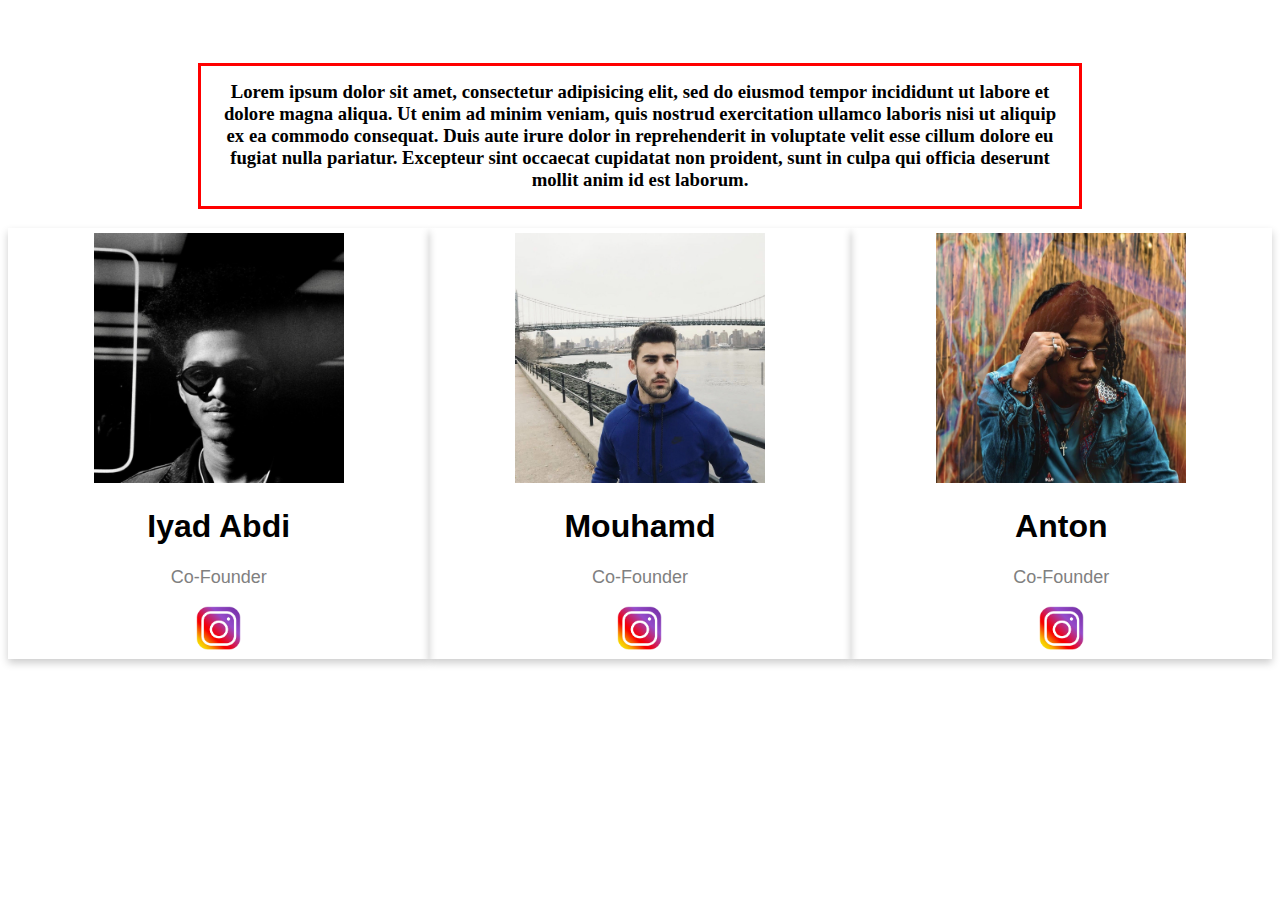
==== index.html @ ae2967c8 "." ====
<!DOCTYPE html>
<html lang="en" dir="ltr">

<head>
  <meta charset="utf-8">
  <link rel="stylesheet" href="styles.css">
  <title></title>
</head>

<body>
<h3 class="abouttext">Lorem ipsum dolor sit amet, consectetur adipisicing elit, sed do eiusmod tempor incididunt ut labore et dolore magna aliqua. Ut enim ad minim veniam, quis nostrud exercitation ullamco laboris nisi ut aliquip ex ea commodo consequat. Duis aute irure dolor in reprehenderit in voluptate velit esse cillum dolore eu fugiat nulla pariatur. Excepteur sint occaecat cupidatat non proident, sunt in culpa qui officia deserunt mollit anim id est laborum.</h3>

<div class="profiles">
  <div class="card">
  <img src="img/thumbnail_IMG_3285.jpg" alt="Iyad Abdi" class="pfp">
  <h1>Iyad Abdi</h1>
  <p class="title">Co-Founder</p>
<a href="https://www.instagram.com/iyaddd/"><img src="img/Instagram-Icon.png" class="instaicon"></a>
  </div>

  <div class="card">
    <img src="img/mouhmad.jpg" alt="Mouhamd" class="pfp">
    <h1>Mouhamd</h1>
    <p class="title">Co-Founder</p>
  <a href="https://www.instagram.com/mouhamdalii/"><img src="img/Instagram-Icon.png" class="instaicon"></a>
    </div>


<div class="card">
  <img src="img/thumbnail_IMG_3287.jpg" alt="Anton" class="pfp">
  <h1>Anton</h1>
  <p class="title">Co-Founder</p>
  <a href="https://www.instagram.com/theantonmax/"><img src="img/Instagram-Icon.png" class="instaicon"></a>
</div>
</div>
</body>

</html>
---- styles.css ----
.abouttext {
  text-align: center;
  padding: 15px;
 border: 3px solid red;
 text-align: center;
 margin-left: 15%;
 margin-right: 15%;
 margin-top: 5%;
}

.pfp {
  width: 250px;
  height: 250px;
}

.profiles {
  display: flex;
  align-content: space-between;
}

.card {
  box-shadow: 0 4px 8px 0 rgba(0, 0, 0, 0.2);
  width: 250px;
  margin: auto;
  text-align: center;
  font-family: arial;
  flex: 33.33%;
  padding: 5px;
}

.title {
  color: grey;
  font-size: 18px;
}

.instaicon {
  width:45px;
}
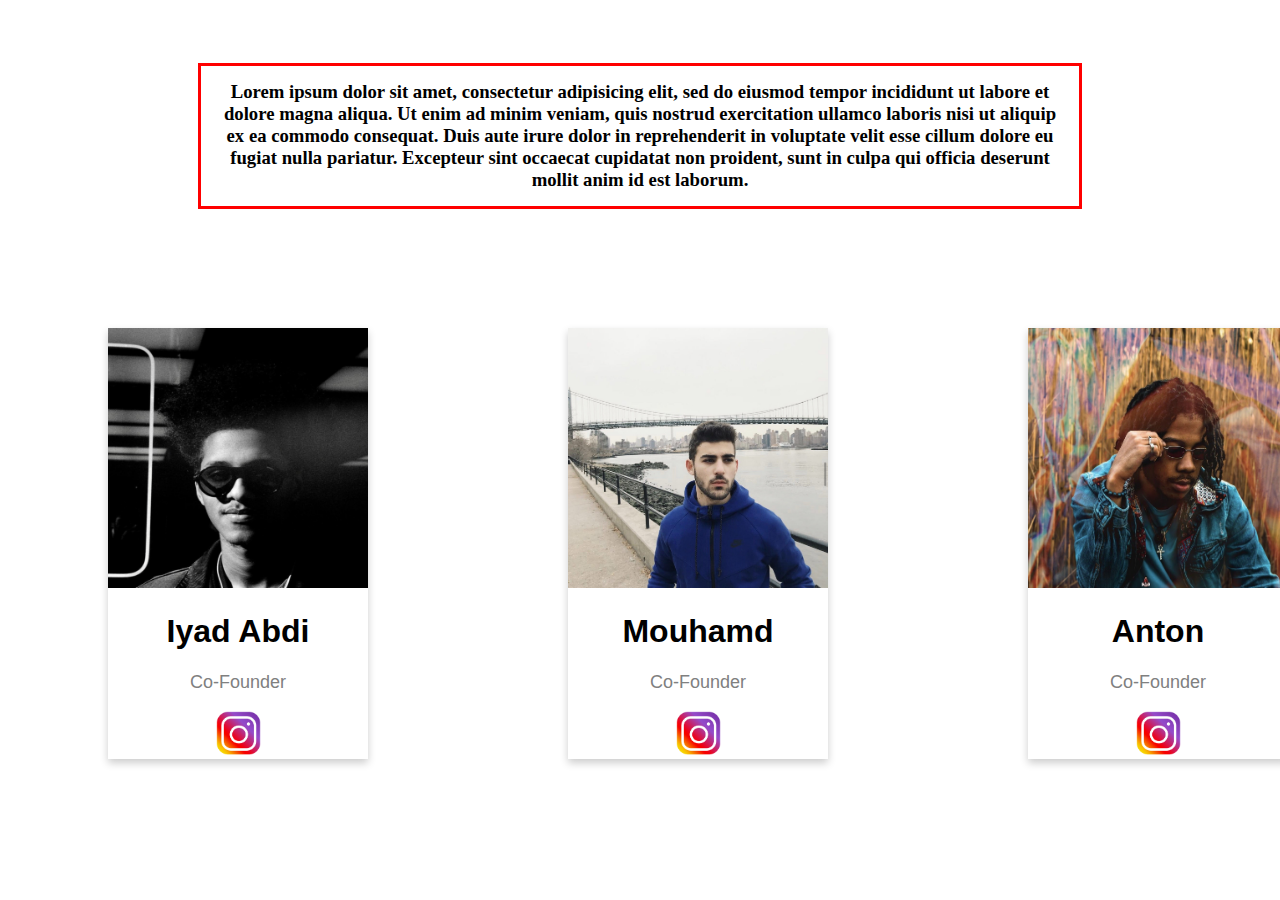
==== commit eeb5cd32: "experimenting with css and aligning" ====
--- a/index.html
+++ b/index.html
@@ -11,14 +11,14 @@
 <h3 class="abouttext">Lorem ipsum dolor sit amet, consectetur adipisicing elit, sed do eiusmod tempor incididunt ut labore et dolore magna aliqua. Ut enim ad minim veniam, quis nostrud exercitation ullamco laboris nisi ut aliquip ex ea commodo consequat. Duis aute irure dolor in reprehenderit in voluptate velit esse cillum dolore eu fugiat nulla pariatur. Excepteur sint occaecat cupidatat non proident, sunt in culpa qui officia deserunt mollit anim id est laborum.</h3>
 
 <div class="profiles">
-  <div class="card">
+  <div class="pfpcards">
   <img src="img/thumbnail_IMG_3285.jpg" alt="Iyad Abdi" class="pfp">
   <h1>Iyad Abdi</h1>
   <p class="title">Co-Founder</p>
 <a href="https://www.instagram.com/iyaddd/"><img src="img/Instagram-Icon.png" class="instaicon"></a>
   </div>
 
-  <div class="card">
+  <div class="pfpcards">
     <img src="img/mouhmad.jpg" alt="Mouhamd" class="pfp">
     <h1>Mouhamd</h1>
     <p class="title">Co-Founder</p>
@@ -26,7 +26,7 @@
     </div>
 
 
-<div class="card">
+<div class="pfpcards">
   <img src="img/thumbnail_IMG_3287.jpg" alt="Anton" class="pfp">
   <h1>Anton</h1>
   <p class="title">Co-Founder</p>
--- a/styles.css
+++ b/styles.css
@@ -10,23 +10,22 @@
 }
 
 .pfp {
-  width: 250px;
-  height: 250px;
+  width: 260px;
+  height: 260px;
 }
 
 .profiles {
   display: flex;
-  align-content: space-between;
+  align-items:center;
+
 }
 
-.card {
+.pfpcards {
   box-shadow: 0 4px 8px 0 rgba(0, 0, 0, 0.2);
-  width: 250px;
-  margin: auto;
+  margin: 100px;
   text-align: center;
   font-family: arial;
   flex: 33.33%;
-  padding: 5px;
 }
 
 .title {
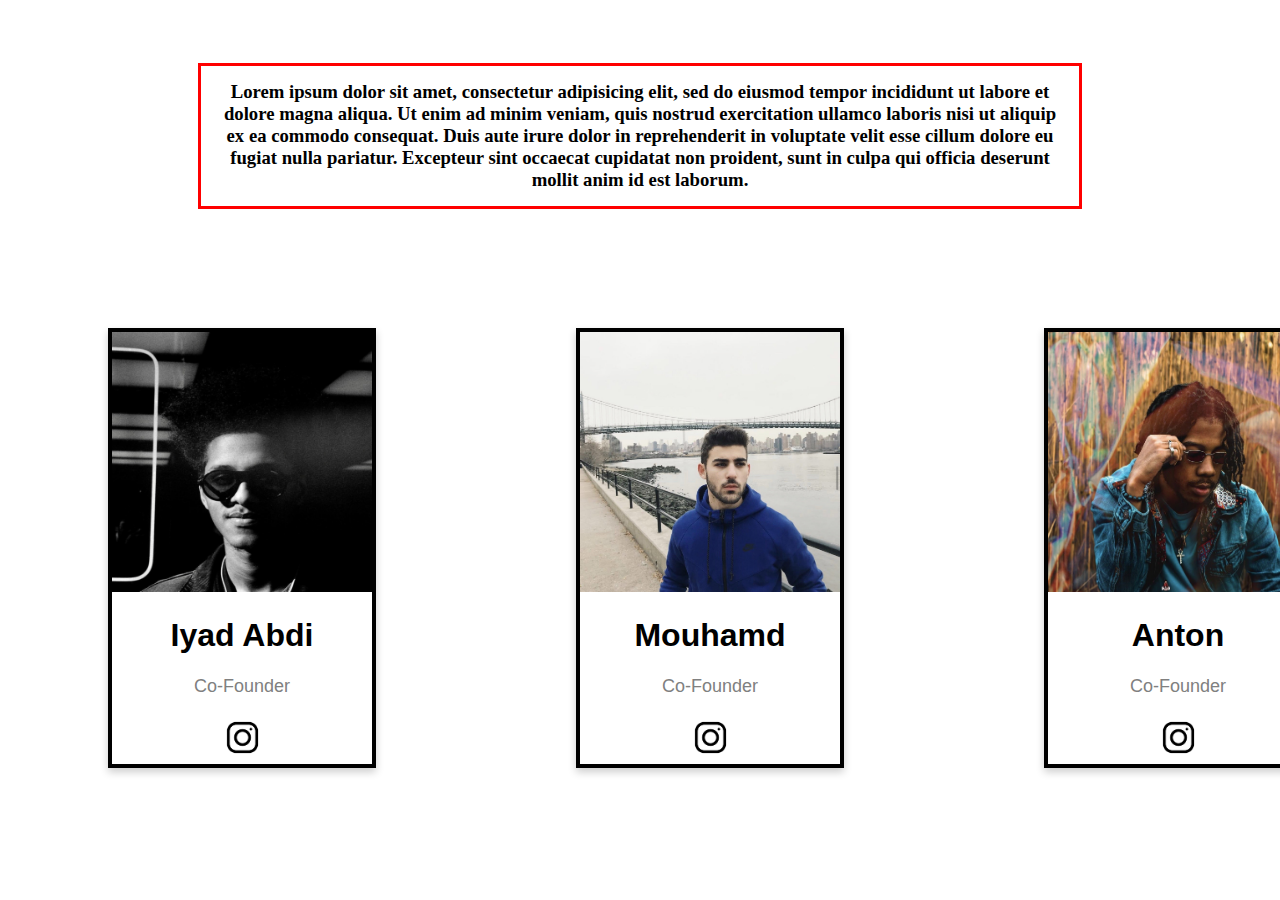
==== commit 7eebb0c2: "put borders around cards and changed pictures" ====
--- a/index.html
+++ b/index.html
@@ -33,6 +33,8 @@
   <a href="https://www.instagram.com/theantonmax/"><img src="img/Instagram-Icon.png" class="instaicon"></a>
 </div>
 </div>
+
+
 </body>
 
 </html>
--- a/styles.css
+++ b/styles.css
@@ -18,6 +18,7 @@
   display: flex;
   align-items:center;
 
+
 }
 
 .pfpcards {
@@ -26,6 +27,7 @@
   text-align: center;
   font-family: arial;
   flex: 33.33%;
+  border: solid 4px black;
 }
 
 .title {
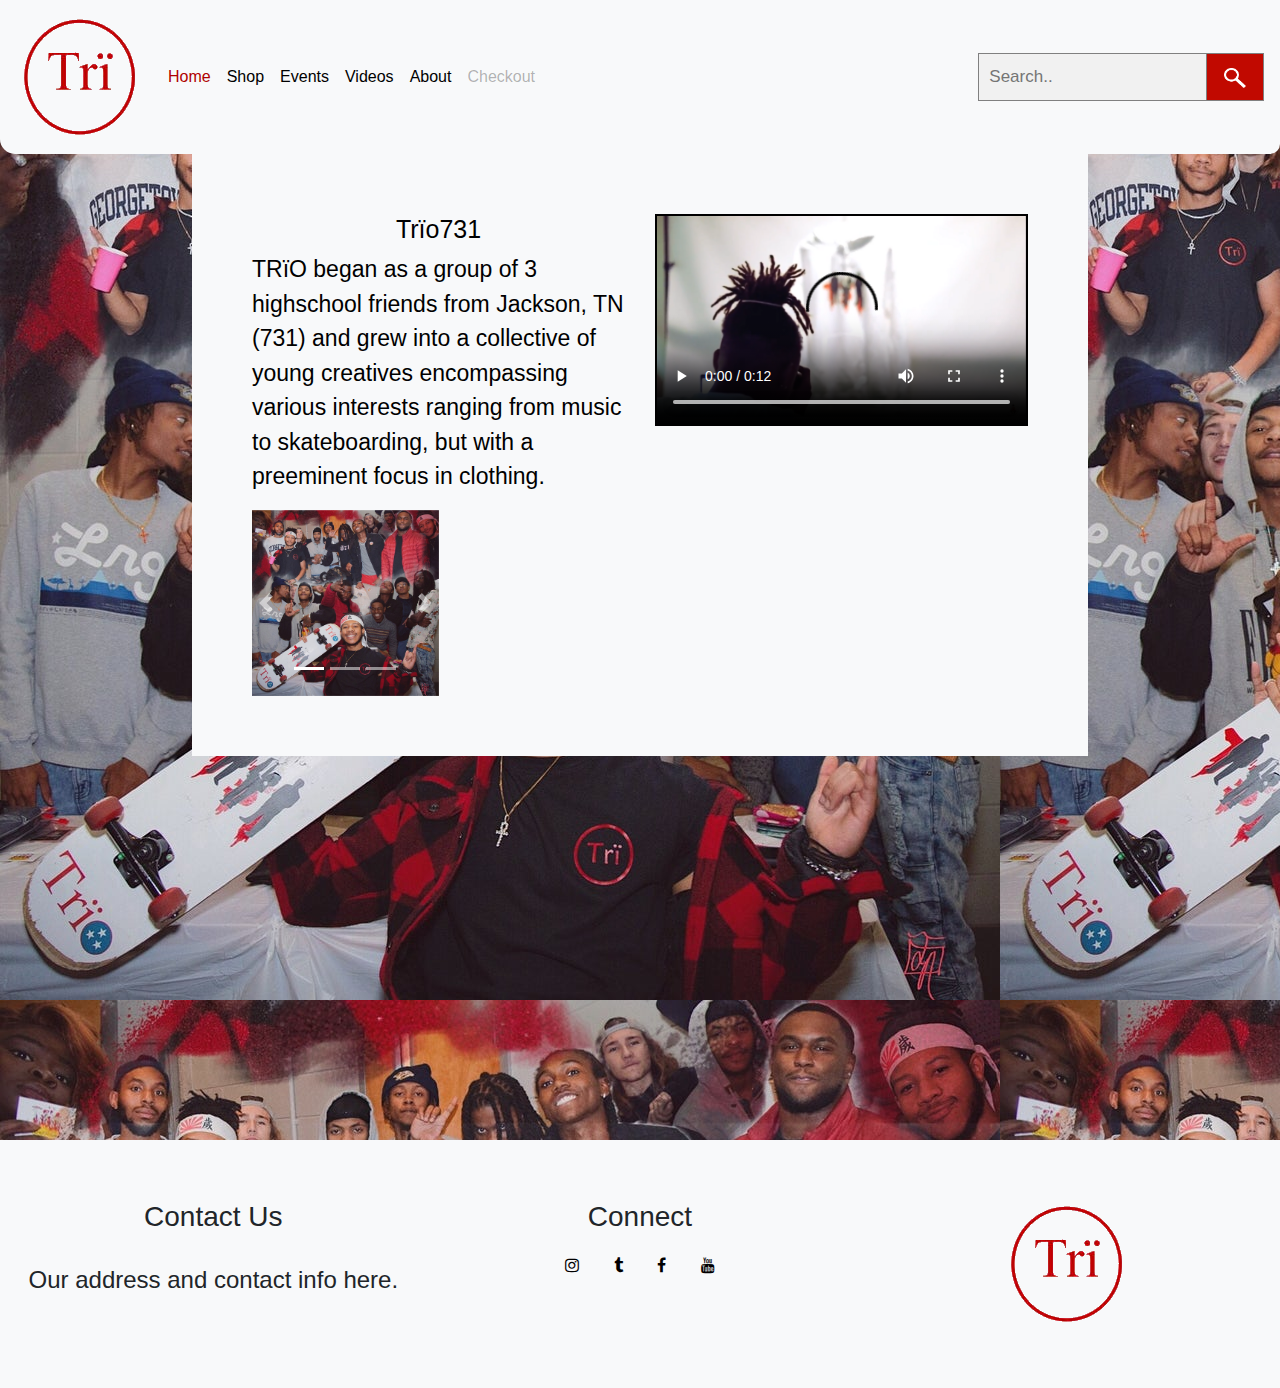
==== commit bc6eebfa: "created carousel" ====
--- a/index.html
+++ b/index.html
@@ -1,40 +1,174 @@
 <!DOCTYPE html>
-<html lang="en" dir="ltr">
+<html lang="en">
+  <head>
+    <meta charset="utf-8" />
+    <meta
+      name="viewport"
+      content="width=device-width, initial-scale=1, shrink-to-fit=no"
+    />
+    <link
+      rel="stylesheet"
+      href="https://stackpath.bootstrapcdn.com/bootstrap/4.3.1/css/bootstrap.min.css"
+      integrity="sha384-ggOyR0iXCbMQv3Xipma34MD+dH/1fQ784/j6cY/iJTQUOhcWr7x9JvoRxT2MZw1T"
+      crossorigin="anonymous"
+    />
+    <link rel="stylesheet" href="styles.css" />
+    <link rel="shortcut icon" href=img/transparentlogo.png>
+    <link
+      rel="stylesheet"
+      href="https://cdnjs.cloudflare.com/ajax/libs/font-awesome/4.7.0/css/font-awesome.min.css"
+    />
 
-<head>
-  <meta charset="utf-8">
-  <link rel="stylesheet" href="styles.css">
-  <title></title>
-</head>
+    <title>Trio731</title>
+  </head>
+  <body>
+    <nav class="navbar navbar-expand-lg navbar-light bg-light">
+      <a class="navbar-brand" href="index.html"
+        ><img src="img/transparentlogo.png"
+      /></a>
+     
 
-<body>
-<h3 class="abouttext">Lorem ipsum dolor sit amet, consectetur adipisicing elit, sed do eiusmod tempor incididunt ut labore et dolore magna aliqua. Ut enim ad minim veniam, quis nostrud exercitation ullamco laboris nisi ut aliquip ex ea commodo consequat. Duis aute irure dolor in reprehenderit in voluptate velit esse cillum dolore eu fugiat nulla pariatur. Excepteur sint occaecat cupidatat non proident, sunt in culpa qui officia deserunt mollit anim id est laborum.</h3>
+      <button
+        class="navbar-toggler"
+        type="button"
+        data-toggle="collapse"
+        data-target="#navbarSupportedContent"
+        aria-controls="navbarSupportedContent"
+        aria-expanded="false"
+        aria-label="Toggle navigation"
+      >
+        <span class="navbar-toggler-icon"></span>
+      </button>
 
-<div class="profiles">
-  <div class="pfpcards">
-  <img src="img/thumbnail_IMG_3285.jpg" alt="Iyad Abdi" class="pfp">
-  <h1>Iyad Abdi</h1>
-  <p class="title">Co-Founder</p>
-<a href="https://www.instagram.com/iyaddd/"><img src="img/Instagram-Icon.png" class="instaicon"></a>
-  </div>
+      <div class="collapse navbar-collapse" id="navbarSupportedContent">
+        <ul class="navbar-nav mr-auto">
+          <li class="nav-item active">
+            <a class="nav-link" href="index.html"
+              >Home<span class="sr-only">(current)</span></a
+            >
+          </li>
+          <li class="nav-item">
+            <a class="nav-link" href="shop.html">Shop</a>
+          </li>
+          <li class="nav-item">
+            <a class="nav-link" href="events.html">Events</a>
+          </li>
+          <li class="nav-item">
+            <a class="nav-link" href="videos.html">Videos</a>
+          </li>
+          <li class="nav-item">
+            <a class="nav-link" href="about.html">About</a>
+          </li>
+        
+          <li class="nav-item">
+            <a
+              class="nav-link disabled"
+              href="checkout.html"
+              tabindex="-1"
+              aria-disabled="true"
+              >Checkout</a
+            >
+          </li>
+        </ul>
+        <form class="example" action="action_page.php">
+          <input type="text" placeholder="Search.." name="search" />
+          <button type="submit"><img src="img/magglass.png" height=20px></button>
+        </form>
+      </div>
+    </nav>
 
-  <div class="pfpcards">
-    <img src="img/mouhmad.jpg" alt="Mouhamd" class="pfp">
-    <h1>Mouhamd</h1>
-    <p class="title">Co-Founder</p>
-  <a href="https://www.instagram.com/mouhamdalii/"><img src="img/Instagram-Icon.png" class="instaicon"></a>
-    </div>
+    <div class="container">
+      <div class="row">
+        
+        <div class="col-md-6 para">
+            <h4 class="homeparatitle">Trïo731</h4>
+          <p class="homeparagraph">
+            TRïO began as a group of 3 highschool friends from Jackson, TN (731)
+            and grew into a collective of young creatives encompassing various
+            interests ranging from music to skateboarding, but with a preeminent
+            focus in clothing. 
+          </p>
+
+          <div id="homecarousel" class="carousel slide" data-ride="carousel">
+            <ol class="carousel-indicators">
+              <li data-target="#homecarousel" data-slide-to="0" class="active"></li>
+              <li data-target="#homecarousel" data-slide-to="1"></li>
+              <li data-target="#homecarousel" data-slide-to="2"></li>
+            </ol>
+            <div class="carousel-inner">
+              <div class="carousel-item active">
+                <img class="homecarouselpic" src="img/collage.jpeg" alt="First slide">
+              </div>
+              <div class="carousel-item">
+                <img class="homecarouselpic" src="img/collage.jpeg" alt="Second slide">
+              </div>
+              <div class="carousel-item">
+                <img class="homecarouselpic" src="img/collage.jpeg" alt="Third slide">
+              </div>
+            </div>
+            <a class="carousel-control-prev" href="#homecarousel" role="button" data-slide="prev">
+              <span class="carousel-control-prev-icon" aria-hidden="true"></span>
+              <span class="sr-only">Previous</span>
+            </a>
+            <a class="carousel-control-next" href="#homecarousel" role="button" data-slide="next">
+              <span class="carousel-control-next-icon" aria-hidden="true"></span>
+              <span class="sr-only">Next</span>
+            </a>
+          </div>
+        
+
+        </div>
+        <div class="col-md-6 para">
+        <video class="homevideo" src="videos/triohomevideo.mp4" type="video/mp4" width="100%" controls poster="img/triohomevideothumbnail.PNG"></video>
+   
+          
+        </div>
+        </div>
+        </div>
+       
+      
+    
+    <br>
+    <br>
+    <br>
+    <br>
+    <br>
+    <br>
+    <br>
+    <br>
+    <br>
+    <br>
+    <br>
+    <br>
+    <br>
+    <br>
+    <br>
+    <br>
+    
 
 
-<div class="pfpcards">
-  <img src="img/thumbnail_IMG_3287.jpg" alt="Anton" class="pfp">
-  <h1>Anton</h1>
-  <p class="title">Co-Founder</p>
-  <a href="https://www.instagram.com/theantonmax/"><img src="img/Instagram-Icon.png" class="instaicon"></a>
-</div>
-</div>
-
-
-</body>
-
+    <footer class="container-fluid text-center">
+      <div class="row">
+          <div class="col-sm-4">
+            <h3>Contact Us</h3>
+            <br>
+            <h4>Our address and contact info here.</h4>
+          </div>
+          <div class="col-sm-4">
+            <h3>Connect</h3>
+            <a href="https://instagram.com/trio731?igshid=53145kdee5kr" class="fa fa-instagram"></a>
+            <a href="https://trio731.tumblr.com/" class="fa fa-tumblr"></a>
+            <a href="https://m.facebook.com/Trio731/" class="fa fa-facebook"></a>
+            <a href="https://www.youtube.com/channel/UC1YgttjvQF9RV_tYpew2aqg" class="fa fa-youtube"></a>
+            
+          </div>
+          <div class="col-sm-4">
+          <a href="index.html"><img src="img/transparentlogo.png" width=128px height=128px></a>
+          </div>
+      </div>
+      </footer>
+      <script src="https://code.jquery.com/jquery-3.3.1.slim.min.js" integrity="sha384-q8i/X+965DzO0rT7abK41JStQIAqVgRVzpbzo5smXKp4YfRvH+8abtTE1Pi6jizo" crossorigin="anonymous"></script>
+      <script src="https://cdnjs.cloudflare.com/ajax/libs/popper.js/1.14.7/umd/popper.min.js" integrity="sha384-UO2eT0CpHqdSJQ6hJty5KVphtPhzWj9WO1clHTMGa3JDZwrnQq4sF86dIHNDz0W1" crossorigin="anonymous"></script>
+      <script src="https://stackpath.bootstrapcdn.com/bootstrap/4.3.1/js/bootstrap.min.js" integrity="sha384-JjSmVgyd0p3pXB1rRibZUAYoIIy6OrQ6VrjIEaFf/nJGzIxFDsf4x0xIM+B07jRM" crossorigin="anonymous"></script>
+  </body>
 </html>
--- a/styles.css
+++ b/styles.css
@@ -1,40 +1,217 @@
+body {
+  background-image: url(img/collage.jpeg) !important;
+}
+/** Navbar **/
+.navbar {
+  border-radius: 0px 0px 10px 15px;
+  /**background-image: url(img/skateparkpic.PNG);**/
+}
+.navbar-light .navbar-nav .nav-link {
+  color: #000000;
+}
+
+.navbar-light .navbar-nav .nav-link:hover {
+  font-size: 18px;
+}
+
+.navbar-light .navbar-nav .active > .nav-link,
+.navbar-light .navbar-nav .nav-link.active,
+.navbar-light .navbar-nav .nav-link.show,
+.navbar-light .navbar-nav .show > .nav-link {
+  color: #af0000;
+}
+
+.bg-light {
+  background-size: 2000px;
+}
+
+.btn-outline-success {
+  color: #ffffff !important;
+  border-color: #ff0000 !important;
+  outline-color: #af0000 !important;
+}
+
+.btn-outline-success:hover {
+  color: #fff;
+  background-color: #be0000 !important;
+}
+
+.btn-outline-success:not(:disabled):not(.disabled).active,
+.btn-outline-success:not(:disabled):not(.disabled):active,
+.show > .btn-outline-success.dropdown-toggle {
+  color: #fff;
+  background-color: #be0000 !important;
+  border-color: #be0000 !important;
+}
+
+* {
+  box-sizing: border-box;
+}
+
+/* Style the search field */
+form.example input[type="text"] {
+  padding: 10px;
+  font-size: 17px;
+  border: 1px solid grey;
+  float: left;
+  width: 80%;
+  background: #f1f1f1;
+}
+
+/* Style the submit button */
+form.example button {
+  float: left;
+  width: 20%;
+  padding: 10px;
+  background: #c10900;
+  color: black;
+  font-size: 17px;
+  border: 1px solid grey;
+  border-left: none; /* Prevent double borders */
+}
+
+form.example button:hover {
+  background: black;
+}
+
+/* Clear floats */
+form.example::after {
+  content: "";
+  clear: both;
+  display: table;
+}
+/** Home page **/
+.container {
+  padding: 60px;
+}
+
+.para {
+  color: rgb(0, 0, 0);
+  border-radius: 10px;
+}
+.homeparatitle {
+  text-align: center;
+  font-size: 25px;
+}
+img {
+  max-width: 100%;
+  max-height: 100%;
+}
+
+div.container {
+  background-color: #f8f9fa !important;
+  max-width: 70%;
+}
+.homeparagraph {
+  font-size: 23px;
+}
+.homevideo {
+  border-style: solid;
+  border-width: 2px;
+
+}
+
+#homecarousel {
+  width:50%;
+}
+/** Videos page **/
+
+.flex-container {
+  display: flex;
+  flex-direction: row;
+  align: center;
+  justify-content: center;
+  flex-flow: row-wrap;
+  padding: 25px 125px;
+}
+
+.flex-item {
+  padding: 25px 125px;
+  align: center;
+  margin-left: 10px;
+  margin-right: 10px;
+}
+
+.youtubeicon {
+  width: 5%;
+  height: 10%;
+}
+
+/** About page **/
 
 .abouttext {
   text-align: center;
   padding: 15px;
- border: 3px solid red;
- text-align: center;
- margin-left: 15%;
- margin-right: 15%;
- margin-top: 5%;
+  text-align: center;
+  margin-left: 15%;
+  margin-right: 15%;
+  margin-top: 5%;
 }
 
 .pfp {
-  width: 260px;
-  height: 260px;
+  width: 265px;
+  height: 265px;
+  border: 2px solid black;
 }
 
 .profiles {
   display: flex;
-  align-items:center;
-
-
+  flex-direction: row;
+  box-align: center;
+  justify-content: center;
+  flex-wrap: wrap;
 }
 
 .pfpcards {
   box-shadow: 0 4px 8px 0 rgba(0, 0, 0, 0.2);
-  margin: 100px;
   text-align: center;
   font-family: arial;
-  flex: 33.33%;
-  border: solid 4px black;
+  padding: 10px;
+  margin-left: 50px;
+  margin-right: 50px;
+  border: solid 2px black;
+  border-radius: 20px;
+  background-color: white;
 }
 
 .title {
-  color: grey;
+  color: black;
   font-size: 18px;
 }
 
 .instaicon {
-  width:45px;
-}
+  width: 45px;
+}
+
+.abouttext {
+  color: white;
+}
+.flex-item {
+  flex-grow: 1;
+  flex-shrink: 2;
+  flex-basis: 200px;
+}
+.pfnames {
+  font-size: 27px;
+  color: black;
+}
+
+
+/*------footer-----*/
+
+footer {
+  width: 100%;
+  background-color: #f8f9fa;
+  padding: 60px 0px;
+}
+
+.fa {
+    padding: 15px;
+    font-size: 30px;
+    color: black;
+}
+
+.fa:hover {
+    color: #D5D5D5;
+    text-decoration: none;
+}
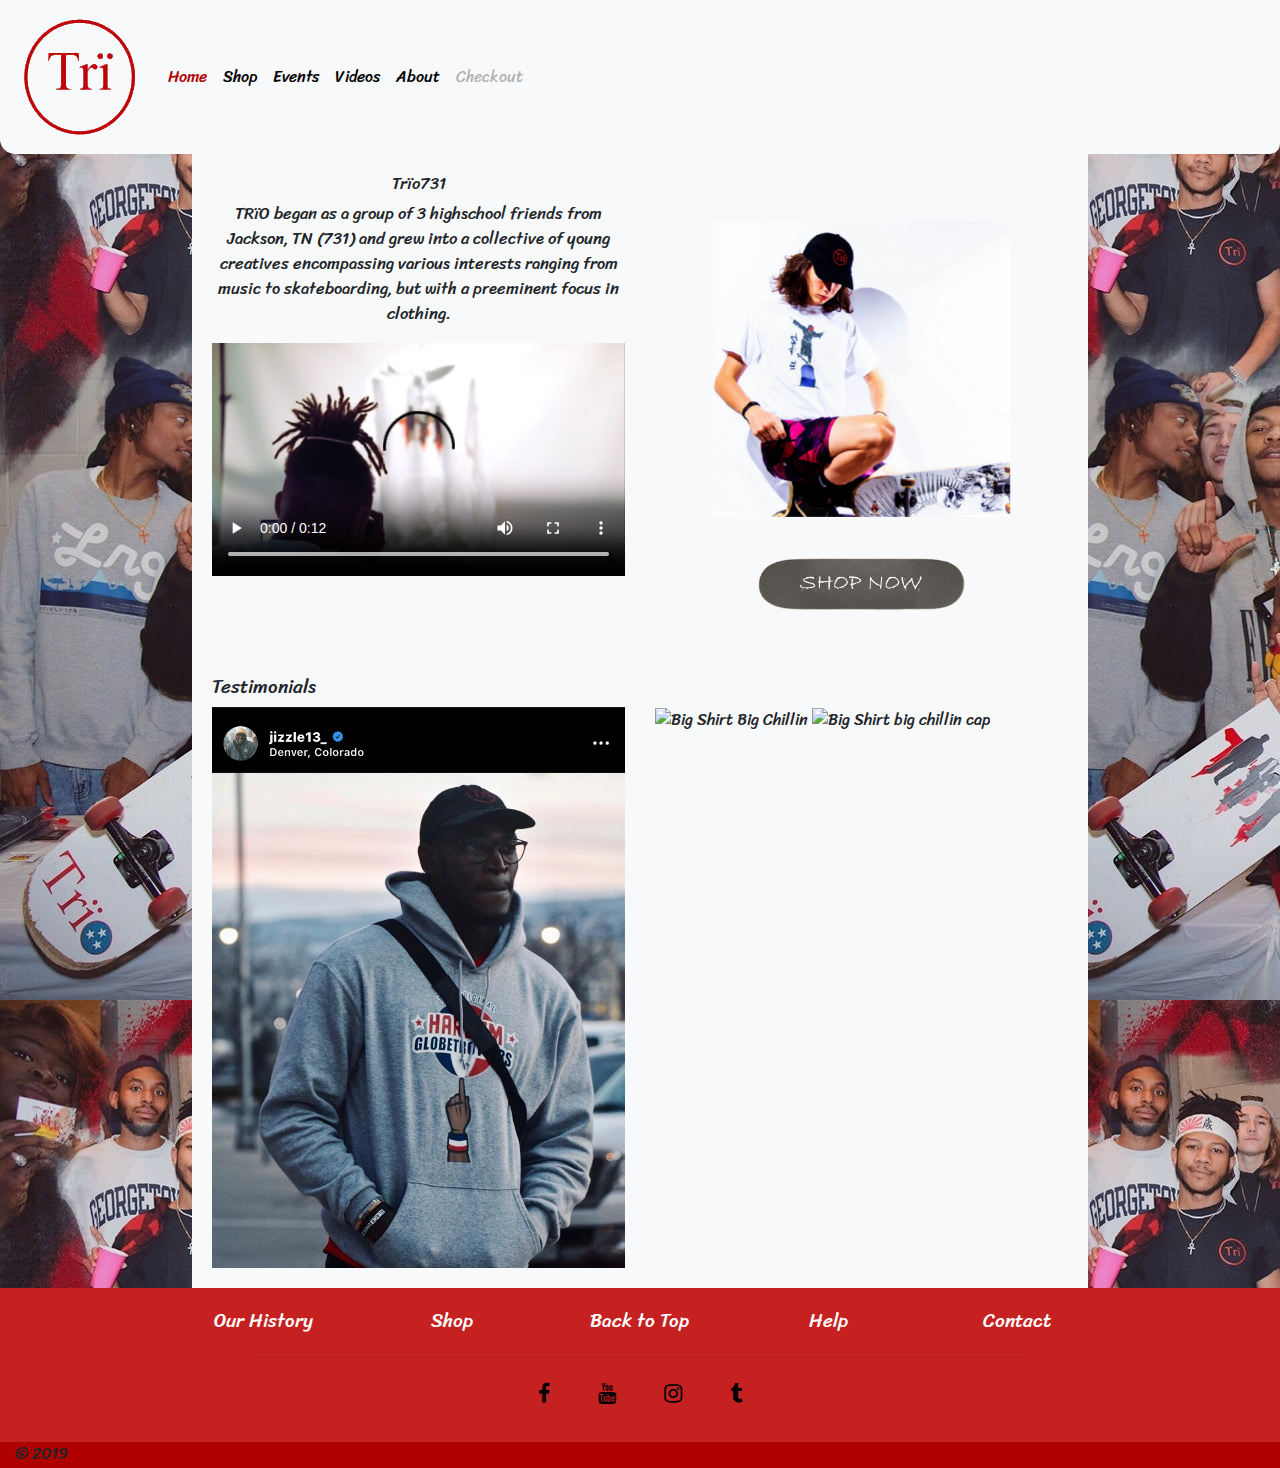
==== commit 8dc5c8e4: "." ====
--- a/index.html
+++ b/index.html
@@ -1,11 +1,15 @@
 <!DOCTYPE html>
 <html lang="en">
   <head>
-    <meta charset="utf-8" />
+    <meta charset="utf-8"/>
     <meta
       name="viewport"
-      content="width=device-width, initial-scale=1, shrink-to-fit=no"
-    />
+      content="width=device-width, initial-scale=1, shrink-to-fit=no"/>
+    <meta name="description" content="Home page for Trïo731">
+    <meta name="keywords" content="Trio731,Jackson Tennessee">
+    <meta name="author" content="Anmar Abdi, Trinity Nguyen, Hazem Razeq">
+    
+  
     <link
       rel="stylesheet"
       href="https://stackpath.bootstrapcdn.com/bootstrap/4.3.1/css/bootstrap.min.css"
@@ -18,10 +22,11 @@
       rel="stylesheet"
       href="https://cdnjs.cloudflare.com/ajax/libs/font-awesome/4.7.0/css/font-awesome.min.css"
     />
+    <link href="https://fonts.googleapis.com/css?family=Sriracha&display=swap" rel="stylesheet">
 
     <title>Trio731</title>
   </head>
-  <body>
+  <body id="toppage">
     <nav class="navbar navbar-expand-lg navbar-light bg-light">
       <a class="navbar-brand" href="index.html"
         ><img src="img/transparentlogo.png"
@@ -70,103 +75,120 @@
             >
           </li>
         </ul>
-        <form class="example" action="action_page.php">
-          <input type="text" placeholder="Search.." name="search" />
-          <button type="submit"><img src="img/magglass.png" height=20px></button>
-        </form>
+     
       </div>
     </nav>
 
-    <div class="container">
-      <div class="row">
-        
+    <div class="pagecont container">
+      <div class="homerow row">
+  
+   
+  
         <div class="col-md-6 para">
-            <h4 class="homeparatitle">Trïo731</h4>
+          <h4 class="homeparatitle">Trïo731</h4>
           <p class="homeparagraph">
             TRïO began as a group of 3 highschool friends from Jackson, TN (731)
             and grew into a collective of young creatives encompassing various
             interests ranging from music to skateboarding, but with a preeminent
-            focus in clothing. 
+            focus in clothing.
           </p>
-
+  
+   
+  
+          <video class="homevideo" src="videos/triohomevideo.mp4" type="video/mp4" width="100%" controls poster="img/triohomevideothumbnail.PNG"></video>
+  
+   
+  
+        </div>
+        <!--2nd Column-->
+          <div class="col-md-6 para">
+            <br>
+            <br>
+            <!--Carousel Starts-->
           <div id="homecarousel" class="carousel slide" data-ride="carousel">
-            <ol class="carousel-indicators">
-              <li data-target="#homecarousel" data-slide-to="0" class="active"></li>
-              <li data-target="#homecarousel" data-slide-to="1"></li>
-              <li data-target="#homecarousel" data-slide-to="2"></li>
-            </ol>
             <div class="carousel-inner">
               <div class="carousel-item active">
-                <img class="homecarouselpic" src="img/collage.jpeg" alt="First slide">
+                <img class="homecarouselpic" src="img/homecarouselpic1.jpg" alt="First slide">
               </div>
               <div class="carousel-item">
-                <img class="homecarouselpic" src="img/collage.jpeg" alt="Second slide">
+                <img class="homecarouselpic" src="img/homecarouselpic2.jpg" alt="Second slide">
               </div>
               <div class="carousel-item">
-                <img class="homecarouselpic" src="img/collage.jpeg" alt="Third slide">
+                <img class="homecarouselpic" src="img/homecarouselpic3.jpg" alt="Third slide">
               </div>
             </div>
-            <a class="carousel-control-prev" href="#homecarousel" role="button" data-slide="prev">
-              <span class="carousel-control-prev-icon" aria-hidden="true"></span>
-              <span class="sr-only">Previous</span>
-            </a>
-            <a class="carousel-control-next" href="#homecarousel" role="button" data-slide="next">
-              <span class="carousel-control-next-icon" aria-hidden="true"></span>
-              <span class="sr-only">Next</span>
-            </a>
           </div>
-        
-
-        </div>
-        <div class="col-md-6 para">
-        <video class="homevideo" src="videos/triohomevideo.mp4" type="video/mp4" width="100%" controls poster="img/triohomevideothumbnail.PNG"></video>
+            <!--Carousel Ends-->
+  
    
-          
-        </div>
-        </div>
-        </div>
-       
-      
-    
-    <br>
-    <br>
-    <br>
-    <br>
-    <br>
-    <br>
-    <br>
-    <br>
-    <br>
-    <br>
-    <br>
-    <br>
-    <br>
-    <br>
-    <br>
-    <br>
-    
-
-
-    <footer class="container-fluid text-center">
-      <div class="row">
-          <div class="col-sm-4">
-            <h3>Contact Us</h3>
-            <br>
-            <h4>Our address and contact info here.</h4>
-          </div>
-          <div class="col-sm-4">
-            <h3>Connect</h3>
-            <a href="https://instagram.com/trio731?igshid=53145kdee5kr" class="fa fa-instagram"></a>
-            <a href="https://trio731.tumblr.com/" class="fa fa-tumblr"></a>
-            <a href="https://m.facebook.com/Trio731/" class="fa fa-facebook"></a>
-            <a href="https://www.youtube.com/channel/UC1YgttjvQF9RV_tYpew2aqg" class="fa fa-youtube"></a>
-            
-          </div>
-          <div class="col-sm-4">
-          <a href="index.html"><img src="img/transparentlogo.png" width=128px height=128px></a>
+  
+        <a href="shop.html"><img class="skateboard" src="img/skateboard.png"></a>
+  
+   
+  
+   
+  
+   
+  
+  
           </div>
       </div>
-      </footer>
+      <br>
+      <h1 class="testimonialheading">Testimonials</h1>
+      <div class="row">
+        <div class="col-sm-6">
+          <img src="img/jizzlepic.PNG" alt="Jizzle pic">
+        </div>
+        <div class="col-sm-6">
+          <img src="img/bigshirtbigchillin.png" alt="Big Shirt Big Chillin">
+          <img src="img/bigshirtbigchillincap.png" alt="Big Shirt big chillin cap">
+        </div>
+      </div>
+    </div>
+  
+   
+  
+    <footer class="footercont">
+      <div class="container">
+        <div class="row pt-4 text-center d-flex justify-content-center">
+          <div class="col-md-2 mb-3">
+            <h6 class="title font-bold"><a href="history.html" class="foottext">Our History</a></h6>
+          </div>
+          <div class="col-md-2 mb-3">
+            <h6 class="title font-bold"><a href="shop.html" class="foottext">Shop</a></h6>
+          </div>
+          <div class="col-md-2 mb-3">
+            <h6 class="title font-bold"><a href="#toppage" class="foottext">Back to Top</a></h6>
+          </div>
+          <div class="col-md-2 mb-3">
+            <h6 class="title font-bold"><a href="#!" class="foottext">Help</a></h6>
+          </div>
+          <div class="col-md-2 mb-3">
+            <h6 class="title font-bold"><a href="#!" class="foottext">Contact</a></h6>
+          </div>
+        </div>
+        <hr class="rgba-white-light">
+        <hr class="clearfix d-md-none rgba-white-light">
+        <div class="row pb-3">
+          <div class="col-md-12">
+  
+   
+  
+            <div class="footer-socials mb-5 mt-4 flex-center text-center d-flex justify-content-center">
+              <a href="https://p.facebook.com/Trio731/" target="blank" class="icons-sm fb-ic"><i class="fa fa-facebook fa-lg white-text mr-md-4"> </i></a>
+              <a href="https://www.youtube.com/channel/UC1YgttjvQF9RV_tYpew2aqg" target="blank" class="icons-sm li-ic"><i class="fa fa-youtube fa-lg white-text mx-md-4"> </i></a>
+              <a href="https://www.instagram.com/trio731/?hl=en" target="blank" class="icons-sm ins-ic"><i class="fa fa-instagram fa-lg white-text mx-md-4"> </i></a>
+              <a href="https://trio731.tumblr.com/" target="blank" class="icons-sm pin-ic"><i class="fa fa-tumblr fa-lg white-text ml-md-4"> </i></a>
+            </div>
+          </div>
+        </div>
+      </div>
+      <div class="footer-copyright">
+        <div class="container-fluid copyfoot">
+          © 2019
+        </div>
+      </div>
+    </footer>
       <script src="https://code.jquery.com/jquery-3.3.1.slim.min.js" integrity="sha384-q8i/X+965DzO0rT7abK41JStQIAqVgRVzpbzo5smXKp4YfRvH+8abtTE1Pi6jizo" crossorigin="anonymous"></script>
       <script src="https://cdnjs.cloudflare.com/ajax/libs/popper.js/1.14.7/umd/popper.min.js" integrity="sha384-UO2eT0CpHqdSJQ6hJty5KVphtPhzWj9WO1clHTMGa3JDZwrnQq4sF86dIHNDz0W1" crossorigin="anonymous"></script>
       <script src="https://stackpath.bootstrapcdn.com/bootstrap/4.3.1/js/bootstrap.min.js" integrity="sha384-JjSmVgyd0p3pXB1rRibZUAYoIIy6OrQ6VrjIEaFf/nJGzIxFDsf4x0xIM+B07jRM" crossorigin="anonymous"></script>
--- a/styles.css
+++ b/styles.css
@@ -1,5 +1,8 @@
 body {
   background-image: url(img/collage.jpeg) !important;
+}
+* {
+  font-family: 'Sriracha', sans-serif;
 }
 /** Navbar **/
 .navbar {
@@ -44,174 +47,196 @@
   border-color: #be0000 !important;
 }
 
-* {
-  box-sizing: border-box;
-}
-
-/* Style the search field */
-form.example input[type="text"] {
-  padding: 10px;
-  font-size: 17px;
-  border: 1px solid grey;
-  float: left;
-  width: 80%;
-  background: #f1f1f1;
-}
-
-/* Style the submit button */
-form.example button {
-  float: left;
-  width: 20%;
-  padding: 10px;
-  background: #c10900;
-  color: black;
-  font-size: 17px;
-  border: 1px solid grey;
-  border-left: none; /* Prevent double borders */
-}
-
-form.example button:hover {
-  background: black;
-}
-
-/* Clear floats */
-form.example::after {
-  content: "";
-  clear: both;
-  display: table;
-}
+
 /** Home page **/
+
+.pagecont {
+  background-color: #f8f9fa !important;
+  max-width: 70%;
+  padding: 60px;
+}
+
+ 
+
 .container {
-  padding: 60px;
-}
-
-.para {
-  color: rgb(0, 0, 0);
-  border-radius: 10px;
-}
+  padding: 20px;
+}
+
+ 
+
+
+
+ 
+
 .homeparatitle {
   text-align: center;
-  font-size: 25px;
-}
+  font-size:1.3vw;
+ 
+}
+
+ 
+
 img {
   max-width: 100%;
   max-height: 100%;
 }
 
-div.container {
-  background-color: #f8f9fa !important;
-  max-width: 70%;
-}
+ 
+
 .homeparagraph {
-  font-size: 23px;
-}
-.homevideo {
-  border-style: solid;
-  border-width: 2px;
-
-}
+  text-align: center;
+  font-size: 1.3vw;
+}
+
+ 
 
 #homecarousel {
-  width:50%;
-}
-/** Videos page **/
-
-.flex-container {
-  display: flex;
-  flex-direction: row;
-  align: center;
-  justify-content: center;
-  flex-flow: row-wrap;
-  padding: 25px 125px;
-}
-
-.flex-item {
-  padding: 25px 125px;
-  align: center;
-  margin-left: 10px;
-  margin-right: 10px;
-}
-
-.youtubeicon {
-  width: 5%;
-  height: 10%;
-}
-
-/** About page **/
-
-.abouttext {
+  width:90%;
+  margin: auto;
+}
+
+ 
+
+.homecarouselpic {
+max-width: 80%;
+max-height:25%;
+margin-left: 10%;
+margin-right: 10%;
+}
+
+ 
+
+.homeshopbutton {
+  background-color: black;
+  border: none;
+  color: white;
+  padding: 16px 32px;
   text-align: center;
-  padding: 15px;
-  text-align: center;
-  margin-left: 15%;
-  margin-right: 15%;
-  margin-top: 5%;
-}
-
-.pfp {
-  width: 265px;
-  height: 265px;
-  border: 2px solid black;
-}
-
-.profiles {
-  display: flex;
-  flex-direction: row;
-  box-align: center;
-  justify-content: center;
-  flex-wrap: wrap;
-}
-
-.pfpcards {
-  box-shadow: 0 4px 8px 0 rgba(0, 0, 0, 0.2);
-  text-align: center;
-  font-family: arial;
-  padding: 10px;
-  margin-left: 50px;
-  margin-right: 50px;
-  border: solid 2px black;
-  border-radius: 20px;
-  background-color: white;
-}
-
-.title {
+  text-decoration: none;
+  display: inline-block;
+  font-size: 17px;
+  margin: 10% 33%;
+  -webkit-transition-duration: 0.4s;
+  transition-duration: 0.4s;
+  cursor: pointer;
+  width: 30%;
+  height: 12%;
+  border-radius: 4px;
+}
+
+ 
+
+.homeshopbutton:hover {
+  background-color: #c10900;
+  color: white;
+}
+
+ 
+
+.skateboard {
+  width: 50%;
+  margin: 10% 25%;
+  transition: transform .2s;
+}
+
+ 
+
+.skateboard:hover {
+  -ms-transform: scale(1.1); /* IE 9 */
+  -webkit-transform: scale(1.1); /* Safari 3-8 */
+  transform: scale(1.1);
+}
+
+.testimonialheading {
+  font-size: 1.5vw;
+}
+
+/** footer **/
+
+ 
+
+.footercont {
+  padding: 0px!important;
+  margin: 0px!important;
+  background-color: #c52121;
+}
+
+ 
+
+.footer-copyright {
+  background-color: #af0000;
+}
+
+ 
+
+.foottext {
+  color: #FFF;
+  font-size: 120%;
+}
+
+ 
+
+.foottext:hover {
+  color: #ababab;
+}
+
+ 
+
+.rgba-white-light {
+  margin: 0 15%;
+}
+
+ 
+
+.clearfix {
+  margin: 10% 15% 5%;
+}
+
+ 
+
+.fa {
   color: black;
-  font-size: 18px;
-}
-
-.instaicon {
-  width: 45px;
-}
-
-.abouttext {
-  color: white;
-}
-.flex-item {
-  flex-grow: 1;
-  flex-shrink: 2;
-  flex-basis: 200px;
-}
-.pfnames {
-  font-size: 27px;
-  color: black;
-}
-
-
-/*------footer-----*/
-
-footer {
-  width: 100%;
-  background-color: #f8f9fa;
-  padding: 60px 0px;
-}
-
-.fa {
-    padding: 15px;
-    font-size: 30px;
-    color: black;
-}
-
-.fa:hover {
-    color: #D5D5D5;
-    text-decoration: none;
-}
+}
+
+ 
+
+.fa-facebook:hover {
+  color: #3b5998;
+}
+
+ 
+
+.fa-youtube:hover {
+  color: #f1f1f1;
+}
+
+ 
+
+.fa-instagram:hover {
+  color: #962fbf;
+}
+
+ 
+
+.fa-tumblr:hover {
+  color: #2d5276;
+}
+
+ 
+
+.footer-socials {
+  margin-bottom: 0px!important;
+}
+
+ 
+
+.pt-4 {
+  margin-top: 2px!important;
+  padding: 0px!important;
+}
+
+ 
+
+.copyfoot {
+  padding-bottom: 2px;
+}
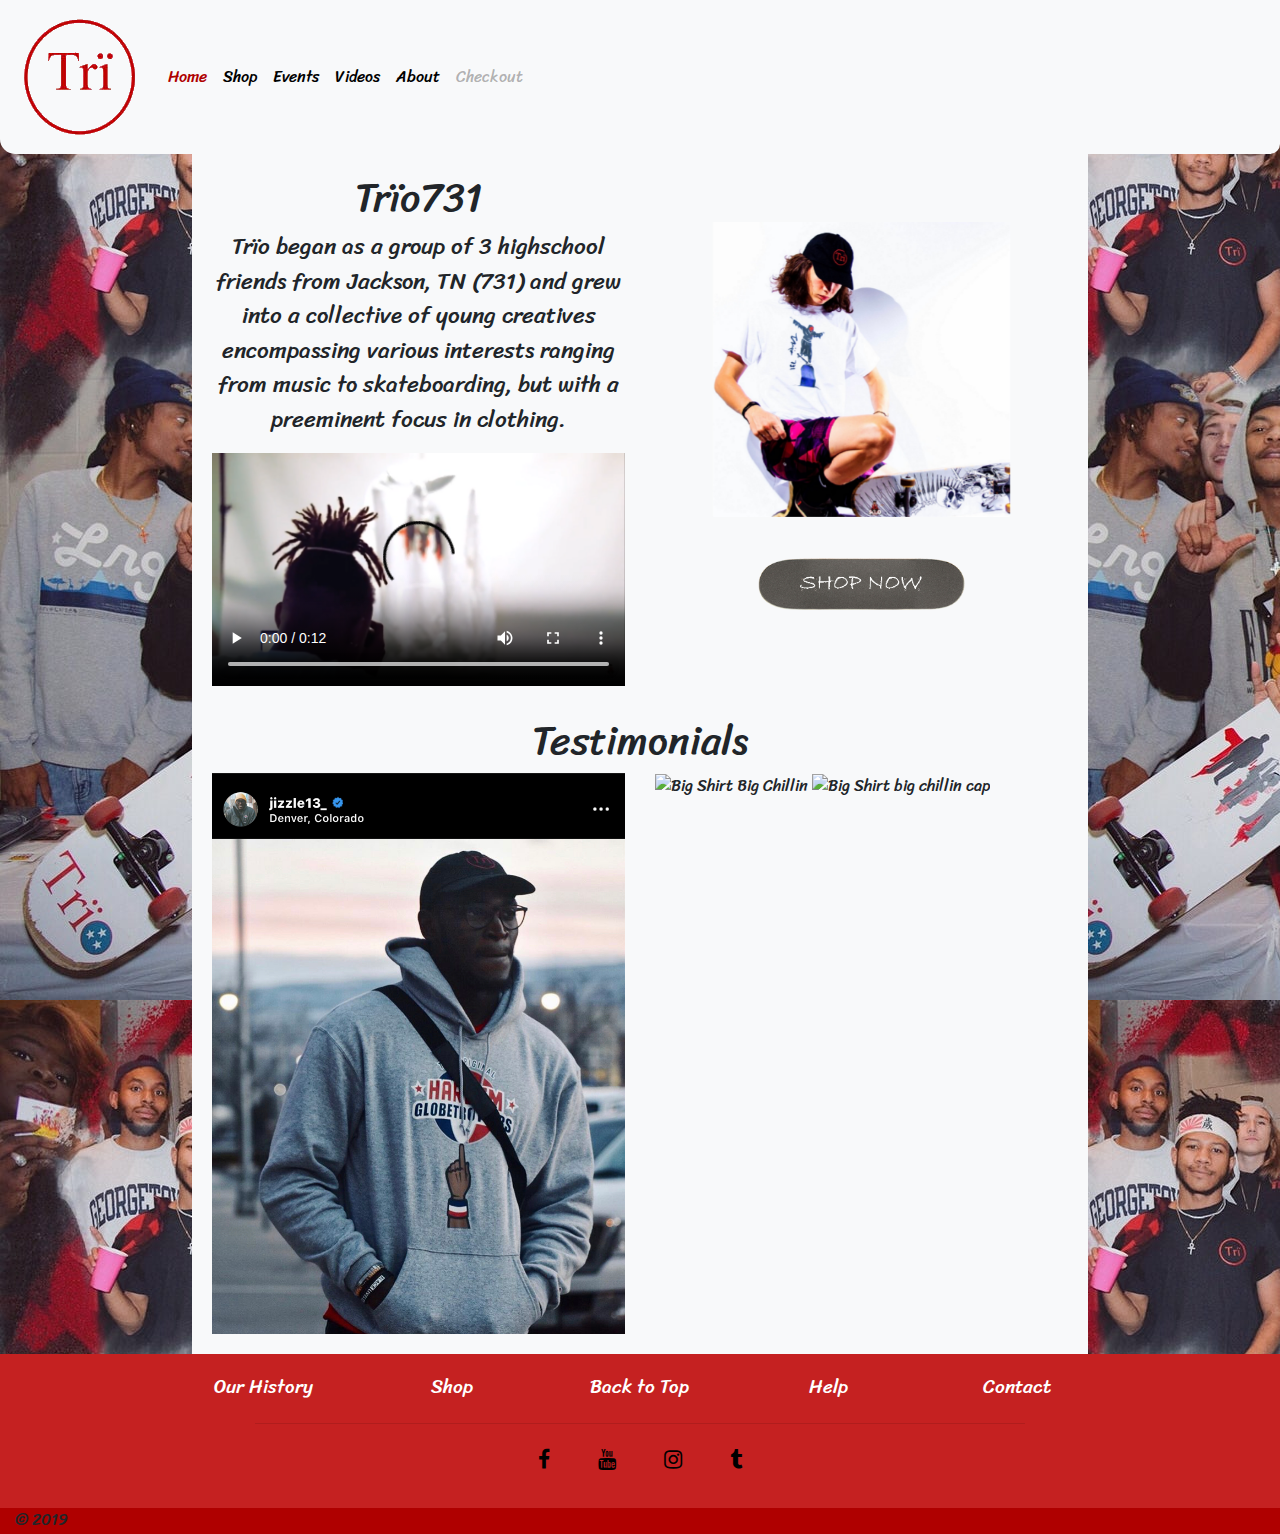
==== commit 134605d7: "worked on media query" ====
--- a/index.html
+++ b/index.html
@@ -85,9 +85,9 @@
    
   
         <div class="col-md-6 para">
-          <h4 class="homeparatitle">Trïo731</h4>
+          <h1 class="homeparatitle">Trïo731</h1>
           <p class="homeparagraph">
-            TRïO began as a group of 3 highschool friends from Jackson, TN (731)
+            Trïo began as a group of 3 highschool friends from Jackson, TN (731)
             and grew into a collective of young creatives encompassing various
             interests ranging from music to skateboarding, but with a preeminent
             focus in clothing.
--- a/styles.css
+++ b/styles.css
@@ -61,42 +61,21 @@
 .container {
   padding: 20px;
 }
-
- 
-
-
-
- 
-
 .homeparatitle {
   text-align: center;
-  font-size:1.3vw;
- 
-}
-
- 
-
+}
 img {
   max-width: 100%;
   max-height: 100%;
 }
-
- 
-
 .homeparagraph {
   text-align: center;
-  font-size: 1.3vw;
-}
-
- 
-
+  font-size: 23px;
+}
 #homecarousel {
   width:90%;
   margin: auto;
 }
-
- 
-
 .homecarouselpic {
 max-width: 80%;
 max-height:25%;
@@ -106,30 +85,6 @@
 
  
 
-.homeshopbutton {
-  background-color: black;
-  border: none;
-  color: white;
-  padding: 16px 32px;
-  text-align: center;
-  text-decoration: none;
-  display: inline-block;
-  font-size: 17px;
-  margin: 10% 33%;
-  -webkit-transition-duration: 0.4s;
-  transition-duration: 0.4s;
-  cursor: pointer;
-  width: 30%;
-  height: 12%;
-  border-radius: 4px;
-}
-
- 
-
-.homeshopbutton:hover {
-  background-color: #c10900;
-  color: white;
-}
 
  
 
@@ -148,8 +103,15 @@
 }
 
 .testimonialheading {
-  font-size: 1.5vw;
-}
+  text-align: center;
+}
+
+@media only screen and (max-width: 1100px) {
+.skateboard {
+  margin-top: 20%;
+}
+}
+ 
 
 /** footer **/
 
